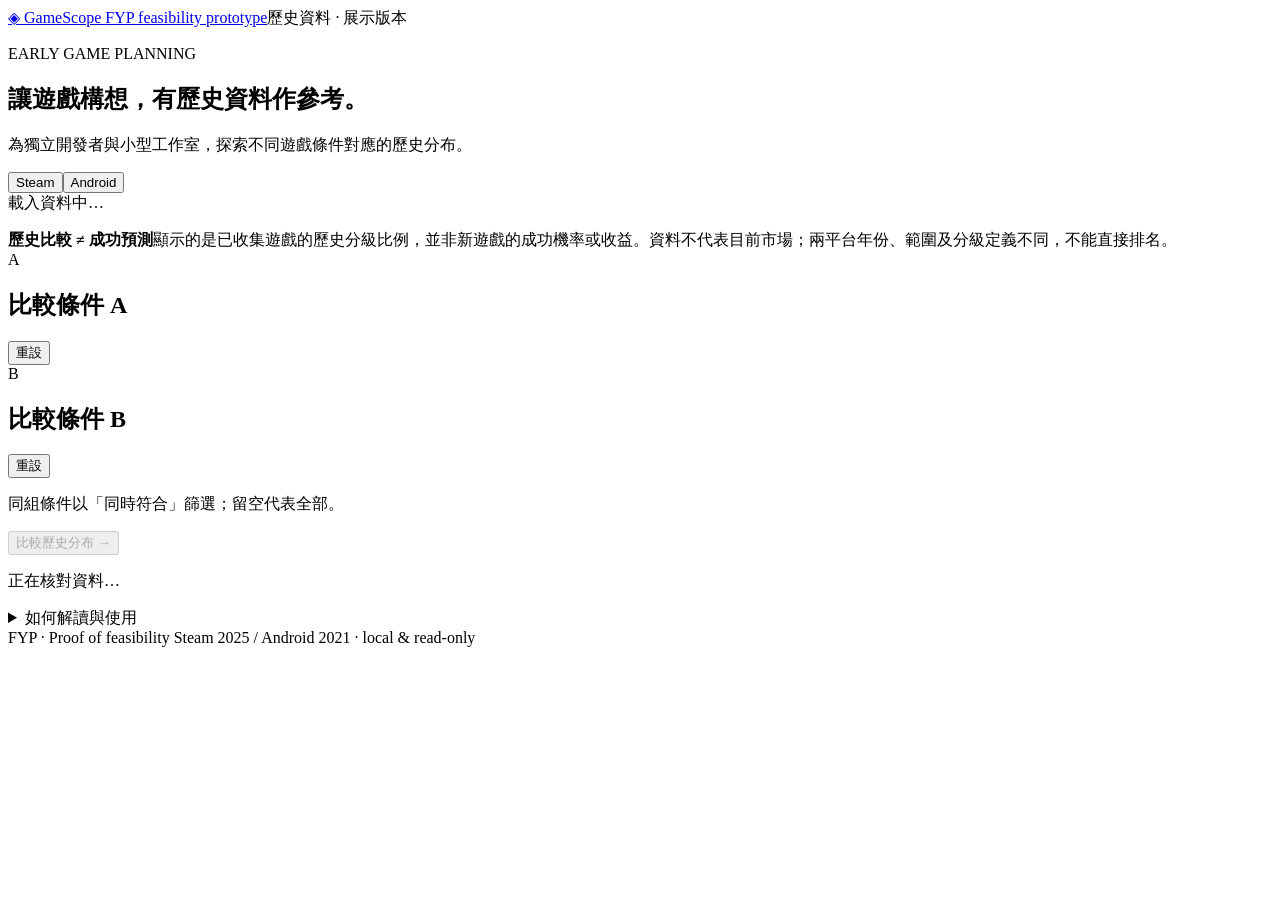
==== Program/src/demo/static/index.html @ 0f1d5cf1 "xx" ====
<!doctype html>
<html lang="zh-Hant">
<head><meta charset="utf-8"><meta name="viewport" content="width=device-width, initial-scale=1"><title>GameScope · 歷史遊戲比較</title><link rel="stylesheet" href="/style.css"><script src="/app.js" defer></script></head>
<body>
<header><a class="brand" href="/">◈ GameScope <span>FYP feasibility prototype</span></a><span class="badge">歷史資料 · 展示版本</span></header>
<main>
  <section class="intro"><p class="eyebrow">EARLY GAME PLANNING</p><h1>讓遊戲構想，有歷史資料作參考。</h1><p>為獨立開發者與小型工作室，探索不同遊戲條件對應的歷史分布。</p></section>
  <section class="source-panel" aria-label="資料來源"><div class="platform-switch" role="group" aria-label="選擇平台"><button type="button" data-platform="pc" aria-pressed="true">Steam</button><button type="button" data-platform="mobile" aria-pressed="false">Android</button></div><div class="source-meta"><span id="snapshot">載入資料中…</span><strong id="denominator"></strong></div><p id="scope"></p></section>
  <div class="notice"><strong>歷史比較 ≠ 成功預測</strong><span>顯示的是已收集遊戲的歷史分級比例，並非新遊戲的成功機率或收益。資料不代表目前市場；兩平台年份、範圍及分級定義不同，不能直接排名。</span></div>
  <form id="compare-form"><div class="scenario-grid"><section class="scenario"><div class="card-heading"><span class="letter">A</span><h2>比較條件 A</h2><button class="reset" type="button" data-reset="a">重設</button></div><div id="filters-a" class="filters"></div></section><section class="scenario"><div class="card-heading"><span class="letter secondary">B</span><h2>比較條件 B</h2><button class="reset" type="button" data-reset="b">重設</button></div><div id="filters-b" class="filters"></div></section></div><div class="actions"><p>同組條件以「同時符合」篩選；留空代表全部。</p><button id="compare" type="submit" disabled>比較歷史分布 →</button></div></form>
  <p id="status" role="status" aria-live="polite">正在核對資料…</p>
  <section id="results" hidden aria-label="歷史分布結果"><div class="result-heading"><div><p class="eyebrow">HISTORICAL DISTRIBUTION</p><h2 id="outcome"></h2></div><button id="export" type="button" class="outline">匯出結果 JSON ↓</button></div><div id="result-cards" class="scenario-grid"></div><p id="overlap" class="fine"></p><p class="fine">少於 30 筆會提示小樣本；這是介面提示門檻，超過門檻也不代表統計可靠。分級並非收入或利潤。</p></section>
  <details><summary>如何解讀與使用</summary><p id="caveat"></p><p>遊戲年齡、選樣、資料缺漏及開發者差異都可能影響分布。本頁沒有控制這些因素，也不能證明改變類型、廣告或內購會造成結果改變。</p><p>僅查詢固定的訓練分區，保留其他分區供後續模型評估。尚未訓練模型；雙平台方向待導師確認。匯出檔包含篩選條件、樣本數、分級定義、資料時間與版本，可用於核對。</p></details>
  <footer>FYP · Proof of feasibility <span>Steam 2025 / Android 2021 · local & read-only</span></footer>
</main></body></html>
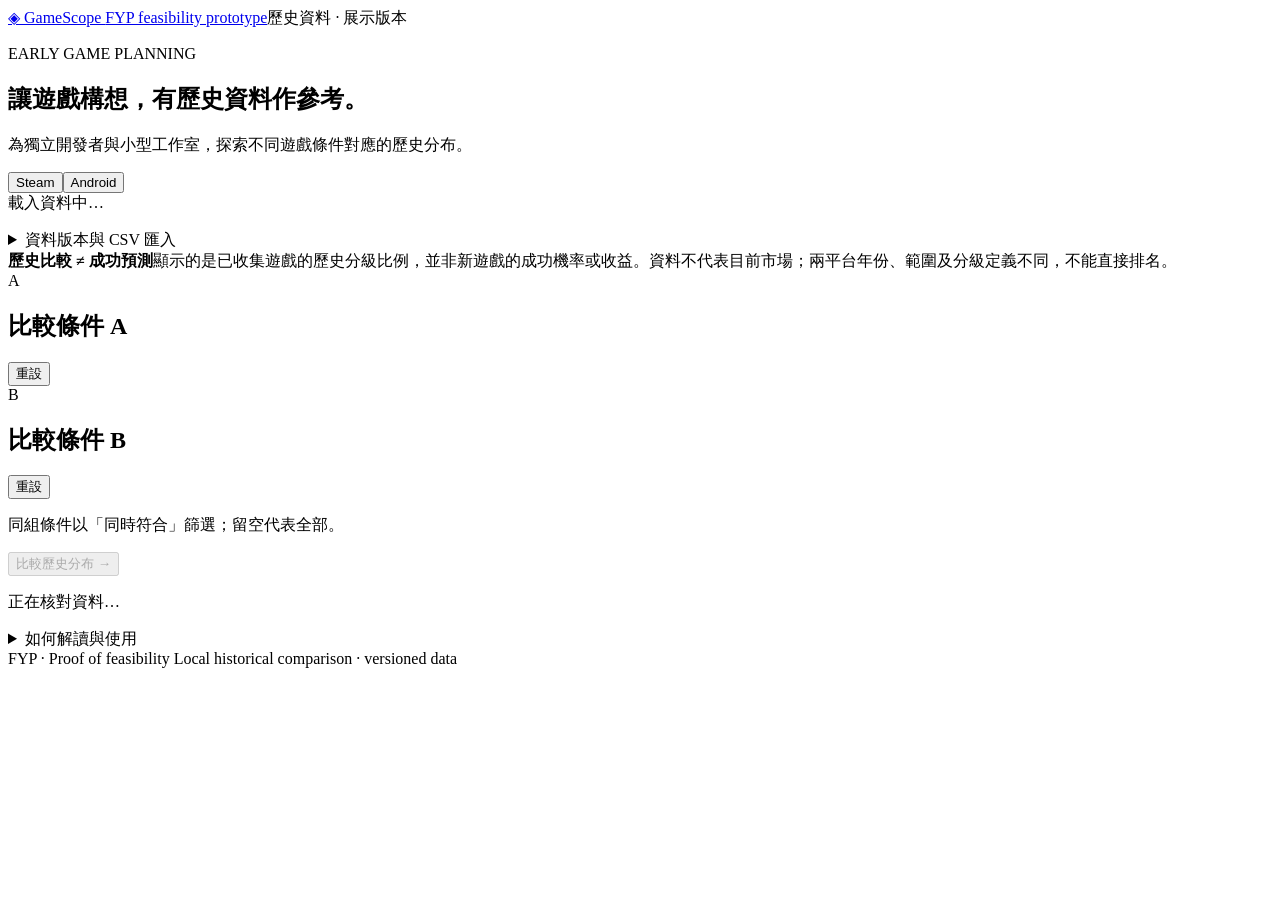
==== commit f457ff5e: "." ====
--- a/Program/src/demo/static/index.html
+++ b/Program/src/demo/static/index.html
@@ -6,10 +6,32 @@
 <main>
   <section class="intro"><p class="eyebrow">EARLY GAME PLANNING</p><h1>讓遊戲構想，有歷史資料作參考。</h1><p>為獨立開發者與小型工作室，探索不同遊戲條件對應的歷史分布。</p></section>
   <section class="source-panel" aria-label="資料來源"><div class="platform-switch" role="group" aria-label="選擇平台"><button type="button" data-platform="pc" aria-pressed="true">Steam</button><button type="button" data-platform="mobile" aria-pressed="false">Android</button></div><div class="source-meta"><span id="snapshot">載入資料中…</span><strong id="denominator"></strong></div><p id="scope"></p></section>
+  <details id="data-manager" class="data-manager"><summary>資料版本與 CSV 匯入</summary>
+    <p>各平台獨立保存完整快照。先驗證及預覽，再儲存版本；儲存後仍需另行啟用。可隨時切回原有研究資料。</p>
+    <div class="version-controls"><label>此平台的資料版本<select id="version-select" disabled></select></label><button id="activate-version" type="button" class="outline" disabled>啟用所選版本</button></div>
+    <p id="version-status" role="status" aria-live="polite"></p>
+    <form id="import-form">
+      <h2>匯入 <span id="import-platform-name">Steam</span> CSV</h2>
+      <p class="fine">只接受指定格式的 UTF-8 CSV，最多 64 MiB／500,000 筆。下載的 Kaggle 原始 CSV 需先轉換；每次匯入不會合併舊版本或重新訓練模型。</p>
+      <a id="template-link" href="/api/template?platform=pc" download="pc_template_v1.csv">下載空白 CSV 範本</a>
+      <div class="import-fields">
+        <label>CSV 檔案<input id="csv-file" type="file" accept=".csv,text/csv" required></label>
+        <label>資料來源名稱<input id="source-name" maxlength="200" required placeholder="例如：Google Play June 2021"></label>
+        <label>來源網址（可留空）<input id="source-url" type="url" maxlength="2000" placeholder="https://…"></label>
+        <label>快照截至日期<input id="snapshot-date" type="date" required></label>
+        <label>資料性質<select id="data-kind"><option value="historical">歷史資料</option><option value="synthetic">人工示例（不代表市場）</option></select></label>
+        <label id="currency-label">Steam 價格幣別<input id="price-currency" value="unknown" maxlength="7" placeholder="未核實填 unknown"></label>
+      </div>
+      <p id="import-outcome" class="fine"></p>
+      <button id="preview-import" class="outline" type="submit">驗證及預覽</button>
+    </form>
+    <p id="import-status" role="status" aria-live="polite"></p>
+    <div id="import-preview" hidden><div id="validation-summary"></div><ul id="validation-details"></ul><button id="save-import" type="button" class="outline" disabled>儲存已驗證版本</button><button id="export-validation" type="button" class="outline">下載驗證報告 JSON</button></div>
+  </details>
   <div class="notice"><strong>歷史比較 ≠ 成功預測</strong><span>顯示的是已收集遊戲的歷史分級比例，並非新遊戲的成功機率或收益。資料不代表目前市場；兩平台年份、範圍及分級定義不同，不能直接排名。</span></div>
   <form id="compare-form"><div class="scenario-grid"><section class="scenario"><div class="card-heading"><span class="letter">A</span><h2>比較條件 A</h2><button class="reset" type="button" data-reset="a">重設</button></div><div id="filters-a" class="filters"></div></section><section class="scenario"><div class="card-heading"><span class="letter secondary">B</span><h2>比較條件 B</h2><button class="reset" type="button" data-reset="b">重設</button></div><div id="filters-b" class="filters"></div></section></div><div class="actions"><p>同組條件以「同時符合」篩選；留空代表全部。</p><button id="compare" type="submit" disabled>比較歷史分布 →</button></div></form>
   <p id="status" role="status" aria-live="polite">正在核對資料…</p>
   <section id="results" hidden aria-label="歷史分布結果"><div class="result-heading"><div><p class="eyebrow">HISTORICAL DISTRIBUTION</p><h2 id="outcome"></h2></div><button id="export" type="button" class="outline">匯出結果 JSON ↓</button></div><div id="result-cards" class="scenario-grid"></div><p id="overlap" class="fine"></p><p class="fine">少於 30 筆會提示小樣本；這是介面提示門檻，超過門檻也不代表統計可靠。分級並非收入或利潤。</p></section>
-  <details><summary>如何解讀與使用</summary><p id="caveat"></p><p>遊戲年齡、選樣、資料缺漏及開發者差異都可能影響分布。本頁沒有控制這些因素，也不能證明改變類型、廣告或內購會造成結果改變。</p><p>僅查詢固定的訓練分區，保留其他分區供後續模型評估。尚未訓練模型；雙平台方向待導師確認。匯出檔包含篩選條件、樣本數、分級定義、資料時間與版本，可用於核對。</p></details>
-  <footer>FYP · Proof of feasibility <span>Steam 2025 / Android 2021 · local & read-only</span></footer>
+  <details><summary>如何解讀與使用</summary><p id="caveat"></p><p>遊戲年齡、選樣、資料缺漏及開發者差異都可能影響分布。本頁沒有控制這些因素，也不能證明改變類型、廣告或內購會造成結果改變。</p><p>原有研究版本僅查詢 train 分區；匯入版本使用各自的合資格歷史樣本，與固定研究資料分開保存。此展示版尚未接入預測模型；双平台方向待導師確認。匯出檔包含條件、樣本數、分級定義、資料時間與版本。</p></details>
+  <footer>FYP · Proof of feasibility <span>Local historical comparison · versioned data</span></footer>
 </main></body></html>
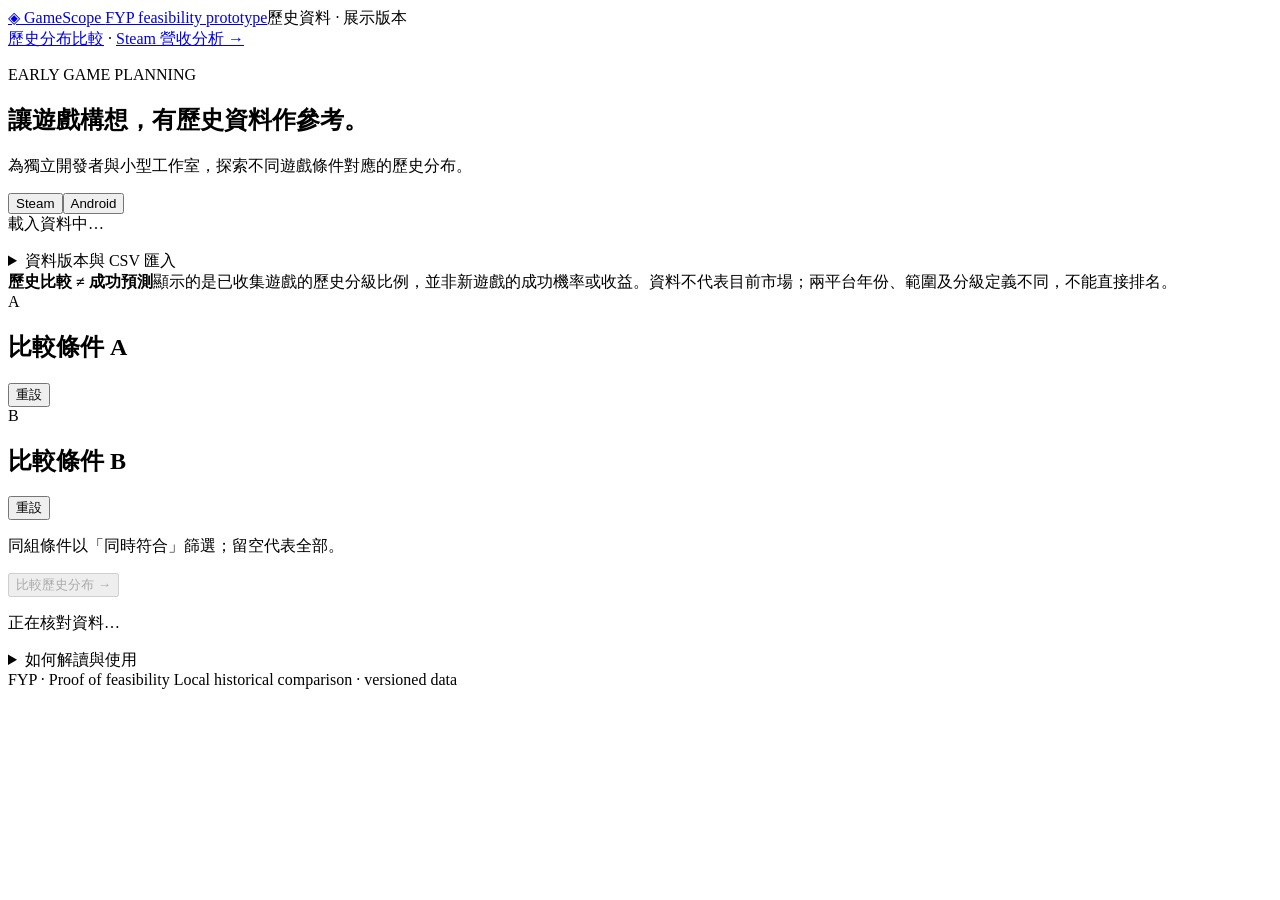
==== commit 9f69e776: "." ====
--- a/Program/src/demo/static/index.html
+++ b/Program/src/demo/static/index.html
@@ -4,6 +4,7 @@
 <body>
 <header><a class="brand" href="/">◈ GameScope <span>FYP feasibility prototype</span></a><span class="badge">歷史資料 · 展示版本</span></header>
 <main>
+  <nav class="module-nav" aria-label="分析頁面"><a href="/" aria-current="page">歷史分布比較</a> · <a href="/revenue">Steam 營收分析 →</a></nav>
   <section class="intro"><p class="eyebrow">EARLY GAME PLANNING</p><h1>讓遊戲構想，有歷史資料作參考。</h1><p>為獨立開發者與小型工作室，探索不同遊戲條件對應的歷史分布。</p></section>
   <section class="source-panel" aria-label="資料來源"><div class="platform-switch" role="group" aria-label="選擇平台"><button type="button" data-platform="pc" aria-pressed="true">Steam</button><button type="button" data-platform="mobile" aria-pressed="false">Android</button></div><div class="source-meta"><span id="snapshot">載入資料中…</span><strong id="denominator"></strong></div><p id="scope"></p></section>
   <details id="data-manager" class="data-manager"><summary>資料版本與 CSV 匯入</summary>
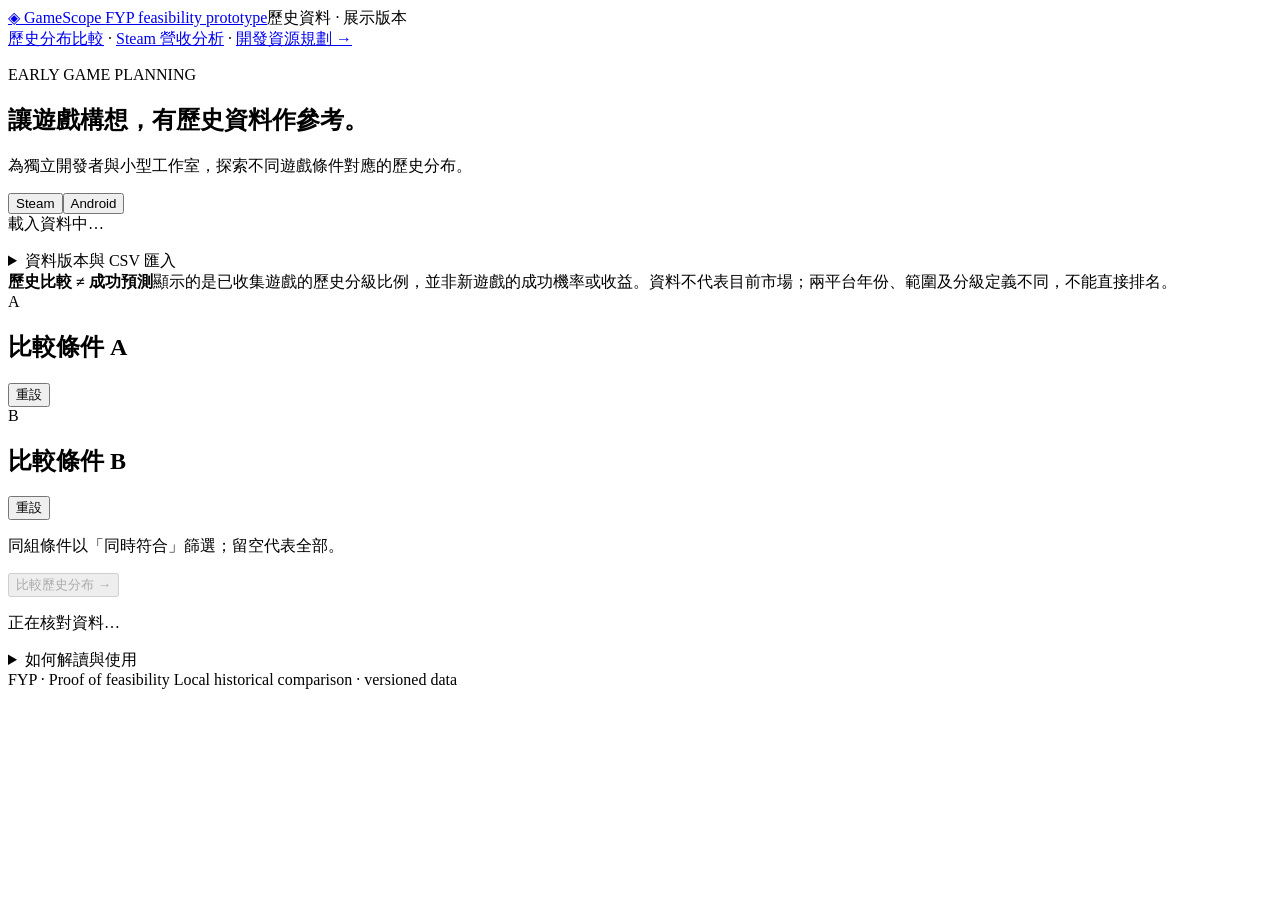
==== commit 9868fd16: "." ====
--- a/Program/src/demo/static/index.html
+++ b/Program/src/demo/static/index.html
@@ -4,7 +4,7 @@
 <body>
 <header><a class="brand" href="/">◈ GameScope <span>FYP feasibility prototype</span></a><span class="badge">歷史資料 · 展示版本</span></header>
 <main>
-  <nav class="module-nav" aria-label="分析頁面"><a href="/" aria-current="page">歷史分布比較</a> · <a href="/revenue">Steam 營收分析 →</a></nav>
+  <nav class="module-nav" aria-label="分析頁面"><a href="/" aria-current="page">歷史分布比較</a> · <a href="/revenue">Steam 營收分析</a> · <a href="/planning">開發資源規劃 →</a></nav>
   <section class="intro"><p class="eyebrow">EARLY GAME PLANNING</p><h1>讓遊戲構想，有歷史資料作參考。</h1><p>為獨立開發者與小型工作室，探索不同遊戲條件對應的歷史分布。</p></section>
   <section class="source-panel" aria-label="資料來源"><div class="platform-switch" role="group" aria-label="選擇平台"><button type="button" data-platform="pc" aria-pressed="true">Steam</button><button type="button" data-platform="mobile" aria-pressed="false">Android</button></div><div class="source-meta"><span id="snapshot">載入資料中…</span><strong id="denominator"></strong></div><p id="scope"></p></section>
   <details id="data-manager" class="data-manager"><summary>資料版本與 CSV 匯入</summary>
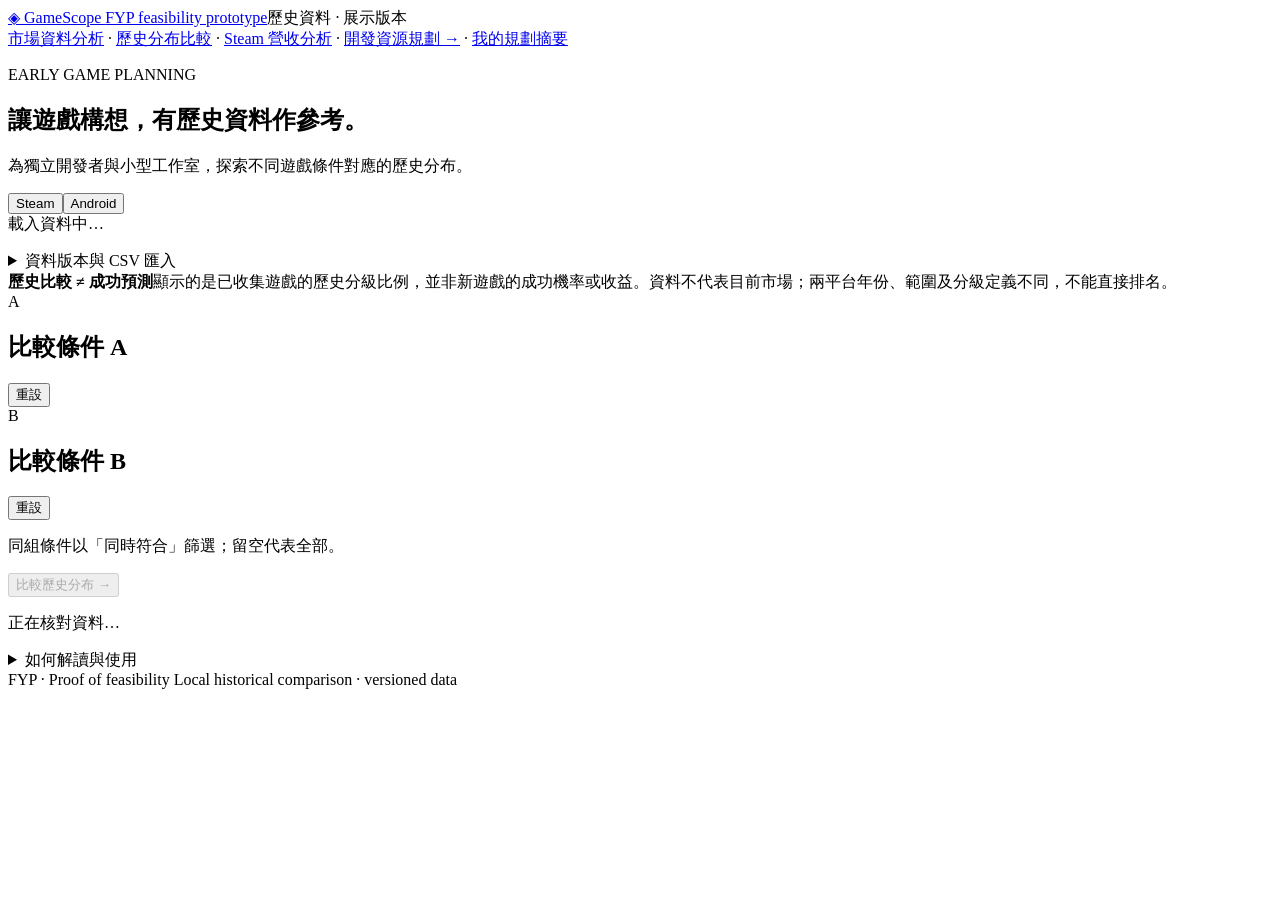
==== commit 9cd3f30c: "." ====
--- a/Program/src/demo/static/index.html
+++ b/Program/src/demo/static/index.html
@@ -1,10 +1,10 @@
 <!doctype html>
 <html lang="zh-Hant">
-<head><meta charset="utf-8"><meta name="viewport" content="width=device-width, initial-scale=1"><title>GameScope · 歷史遊戲比較</title><link rel="stylesheet" href="/style.css"><script src="/app.js" defer></script></head>
+<head><meta charset="utf-8"><meta name="viewport" content="width=device-width, initial-scale=1"><title>GameScope · 歷史遊戲比較</title><link rel="stylesheet" href="/style.css"><link rel="stylesheet" href="/workflow.css"><script src="/workflow.js" defer></script><script src="/app.js" defer></script></head>
 <body>
 <header><a class="brand" href="/">◈ GameScope <span>FYP feasibility prototype</span></a><span class="badge">歷史資料 · 展示版本</span></header>
 <main>
-  <nav class="module-nav" aria-label="分析頁面"><a href="/" aria-current="page">歷史分布比較</a> · <a href="/revenue">Steam 營收分析</a> · <a href="/planning">開發資源規劃 →</a></nav>
+  <nav class="module-nav" aria-label="分析頁面"><a href="/market">市場資料分析</a> · <a href="/" aria-current="page">歷史分布比較</a> · <a href="/revenue">Steam 營收分析</a> · <a href="/planning">開發資源規劃 →</a> · <a href="/plan">我的規劃摘要</a></nav>
   <section class="intro"><p class="eyebrow">EARLY GAME PLANNING</p><h1>讓遊戲構想，有歷史資料作參考。</h1><p>為獨立開發者與小型工作室，探索不同遊戲條件對應的歷史分布。</p></section>
   <section class="source-panel" aria-label="資料來源"><div class="platform-switch" role="group" aria-label="選擇平台"><button type="button" data-platform="pc" aria-pressed="true">Steam</button><button type="button" data-platform="mobile" aria-pressed="false">Android</button></div><div class="source-meta"><span id="snapshot">載入資料中…</span><strong id="denominator"></strong></div><p id="scope"></p></section>
   <details id="data-manager" class="data-manager"><summary>資料版本與 CSV 匯入</summary>
@@ -33,6 +33,6 @@
   <form id="compare-form"><div class="scenario-grid"><section class="scenario"><div class="card-heading"><span class="letter">A</span><h2>比較條件 A</h2><button class="reset" type="button" data-reset="a">重設</button></div><div id="filters-a" class="filters"></div></section><section class="scenario"><div class="card-heading"><span class="letter secondary">B</span><h2>比較條件 B</h2><button class="reset" type="button" data-reset="b">重設</button></div><div id="filters-b" class="filters"></div></section></div><div class="actions"><p>同組條件以「同時符合」篩選；留空代表全部。</p><button id="compare" type="submit" disabled>比較歷史分布 →</button></div></form>
   <p id="status" role="status" aria-live="polite">正在核對資料…</p>
   <section id="results" hidden aria-label="歷史分布結果"><div class="result-heading"><div><p class="eyebrow">HISTORICAL DISTRIBUTION</p><h2 id="outcome"></h2></div><button id="export" type="button" class="outline">匯出結果 JSON ↓</button></div><div id="result-cards" class="scenario-grid"></div><p id="overlap" class="fine"></p><p class="fine">少於 30 筆會提示小樣本；這是介面提示門檻，超過門檻也不代表統計可靠。分級並非收入或利潤。</p></section>
-  <details><summary>如何解讀與使用</summary><p id="caveat"></p><p>遊戲年齡、選樣、資料缺漏及開發者差異都可能影響分布。本頁沒有控制這些因素，也不能證明改變類型、廣告或內購會造成結果改變。</p><p>原有研究版本僅查詢 train 分區；匯入版本使用各自的合資格歷史樣本，與固定研究資料分開保存。此展示版尚未接入預測模型；双平台方向待導師確認。匯出檔包含條件、樣本數、分級定義、資料時間與版本。</p></details>
+  <details><summary>如何解讀與使用</summary><p id="caveat"></p><p>遊戲年齡、選樣、資料缺漏及開發者差異都可能影響分布。本頁沒有控制這些因素，也不能證明改變類型、廣告或內購會造成結果改變。</p><p>原有研究版本僅查詢 train 分區；匯入版本使用各自的合資格歷史樣本，與固定研究資料分開保存。此展示版尚未接入預測模型；Steam 與 Android 雙平台範圍已獲導師確認。匯出檔包含條件、樣本數、分級定義、資料時間與版本。</p></details>
   <footer>FYP · Proof of feasibility <span>Local historical comparison · versioned data</span></footer>
 </main></body></html>
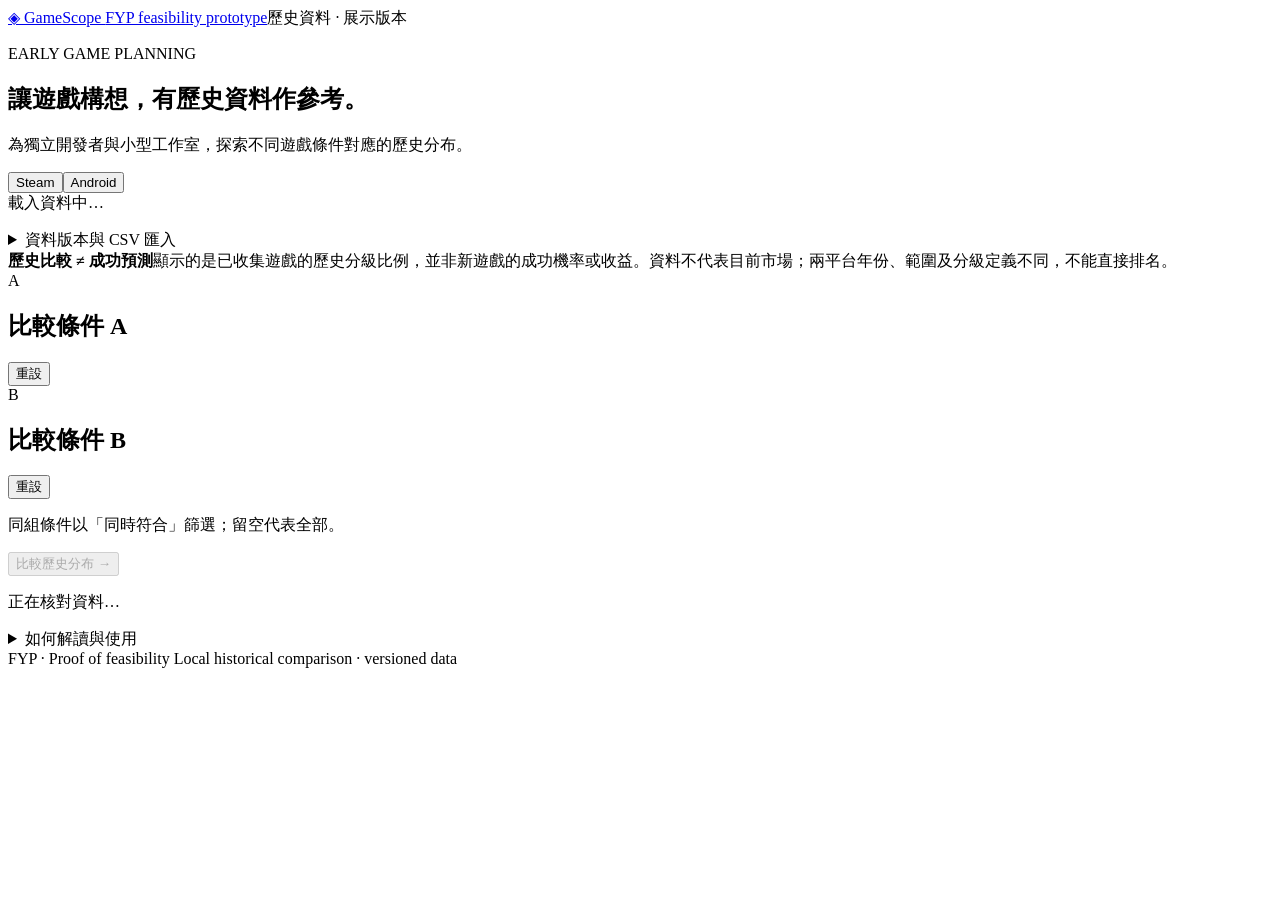
==== commit 6d73833c: "v2" ====
--- a/Program/src/demo/static/index.html
+++ b/Program/src/demo/static/index.html
@@ -1,10 +1,9 @@
 <!doctype html>
 <html lang="zh-Hant">
-<head><meta charset="utf-8"><meta name="viewport" content="width=device-width, initial-scale=1"><title>GameScope · 歷史遊戲比較</title><link rel="stylesheet" href="/style.css"><link rel="stylesheet" href="/workflow.css"><script src="/workflow.js" defer></script><script src="/app.js" defer></script></head>
-<body>
+<head><meta charset="utf-8"><meta name="viewport" content="width=device-width, initial-scale=1"><title>GameScope · 歷史遊戲比較</title><link rel="stylesheet" href="/style.css"><link rel="stylesheet" href="/workflow.css"><script src="/shell.js" defer></script><script src="/workflow.js" defer></script><script src="/app.js" defer></script><link rel="stylesheet" href="/shell.css"></head>
+<body class="app-shell">
 <header><a class="brand" href="/">◈ GameScope <span>FYP feasibility prototype</span></a><span class="badge">歷史資料 · 展示版本</span></header>
 <main>
-  <nav class="module-nav" aria-label="分析頁面"><a href="/market">市場資料分析</a> · <a href="/" aria-current="page">歷史分布比較</a> · <a href="/revenue">Steam 營收分析</a> · <a href="/planning">開發資源規劃 →</a> · <a href="/plan">我的規劃摘要</a></nav>
   <section class="intro"><p class="eyebrow">EARLY GAME PLANNING</p><h1>讓遊戲構想，有歷史資料作參考。</h1><p>為獨立開發者與小型工作室，探索不同遊戲條件對應的歷史分布。</p></section>
   <section class="source-panel" aria-label="資料來源"><div class="platform-switch" role="group" aria-label="選擇平台"><button type="button" data-platform="pc" aria-pressed="true">Steam</button><button type="button" data-platform="mobile" aria-pressed="false">Android</button></div><div class="source-meta"><span id="snapshot">載入資料中…</span><strong id="denominator"></strong></div><p id="scope"></p></section>
   <details id="data-manager" class="data-manager"><summary>資料版本與 CSV 匯入</summary>
